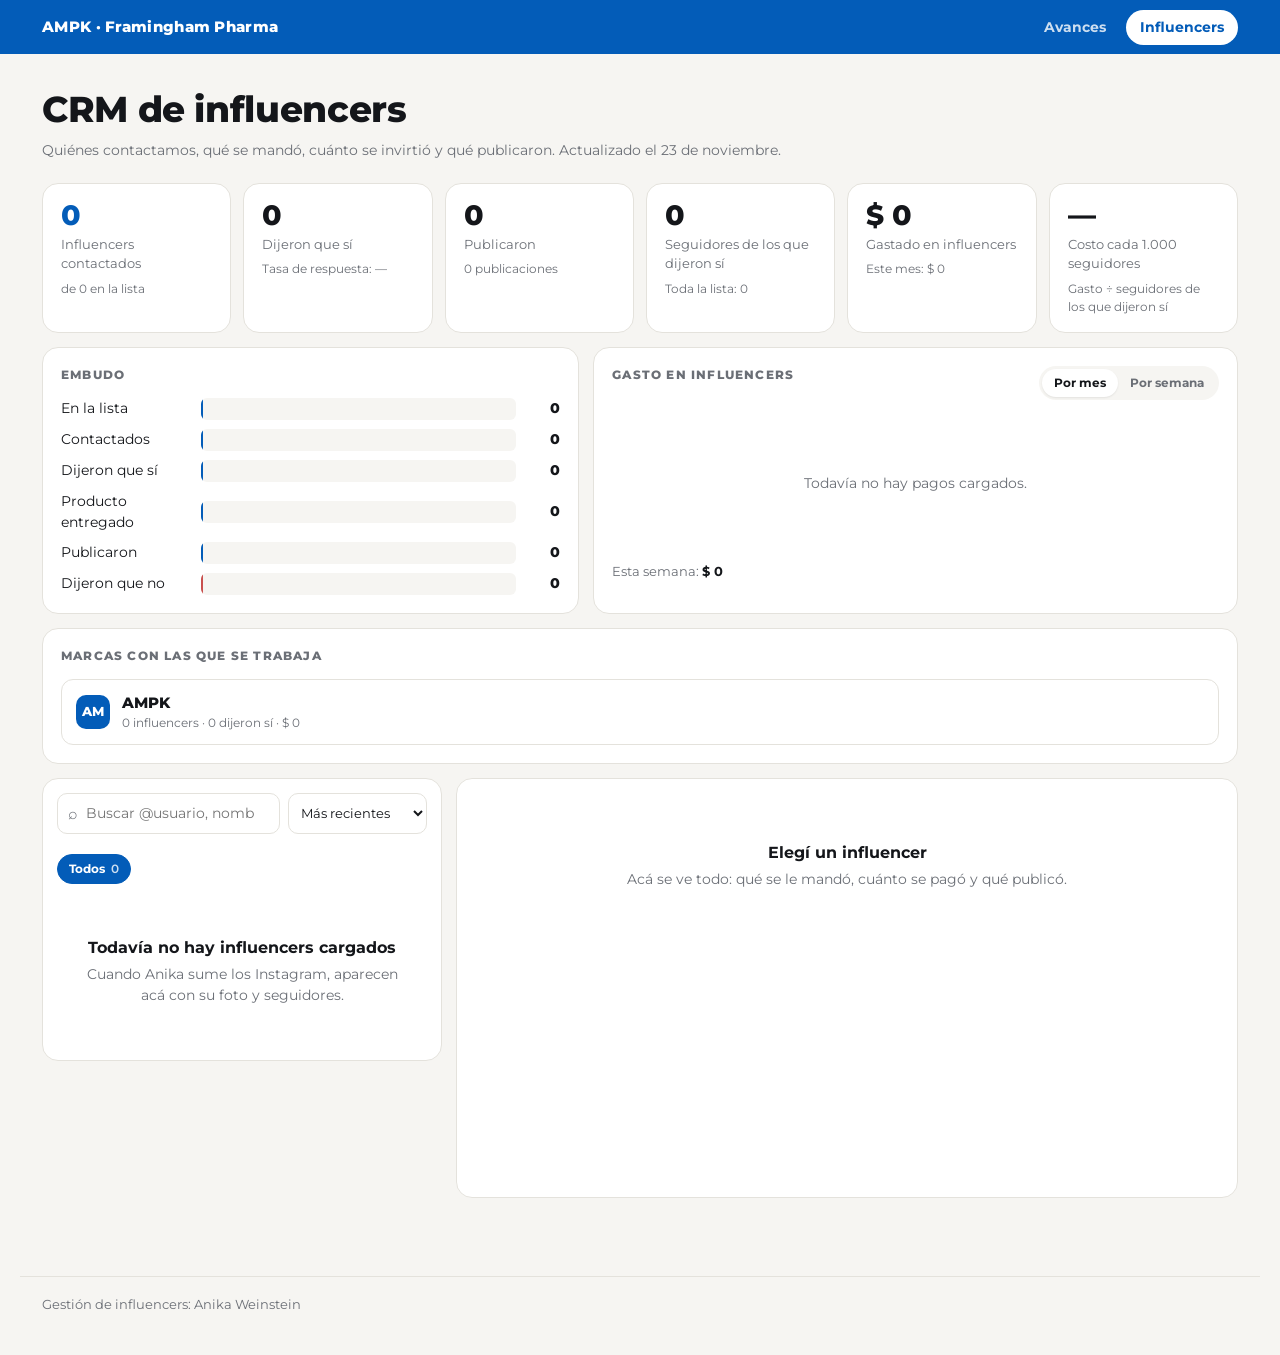
==== influencers.html @ becb15db "Sección CRM de influencers Co-Authored-By: Claude Opus 5.5 <noreply@anthropic.com>" ====
<!doctype html>
<html lang="es">
<head>
<meta charset="utf-8">
<meta name="viewport" content="width=device-width, initial-scale=1">
<title>Influencers</title>
<link rel="preconnect" href="https://fonts.googleapis.com">
<link rel="preconnect" href="https://fonts.gstatic.com" crossorigin>
<link rel="stylesheet" href="estilo.css">
<link rel="stylesheet" href="crm.css">
<script src="datos.js"></script>
</head>
<body class="crm-body">
<nav class="topnav">
  <div class="topnav-in">
    <span class="topnav-brand" id="nav-marca"></span>
    <a href="index.html">Avances</a>
    <a href="influencers.html" class="on" aria-current="page">Influencers</a>
  </div>
</nav>

<main class="crm">
  <header class="crm-head">
    <div>
      <h1>CRM de influencers</h1>
      <p class="crm-sub" id="crm-sub"></p>
    </div>
  </header>

  <section class="kpis" id="kpis" aria-label="Resumen"></section>

  <section class="funnel-wrap">
    <div class="card funnel-card">
      <h3>Embudo</h3>
      <div class="funnel" id="funnel"></div>
    </div>
    <div class="card spend-card">
      <div class="spend-top">
        <h3>Gasto en influencers</h3>
        <div class="seg" id="spend-seg" role="tablist">
          <button data-v="mes" class="on">Por mes</button>
          <button data-v="semana">Por semana</button>
        </div>
      </div>
      <div class="spend" id="spend"></div>
      <div class="spend-split" id="spend-split"></div>
    </div>
  </section>

  <section class="card marcas-card" id="sec-marcas">
    <h3>Marcas con las que se trabaja</h3>
    <div class="marcas" id="marcas"></div>
  </section>

  <section class="crm-main">
    <div class="list-col card">
      <div class="list-tools">
        <label class="search"><span aria-hidden="true">⌕</span>
          <input id="q" type="search" placeholder="Buscar @usuario, nombre, ciudad…" autocomplete="off">
        </label>
        <select id="orden" aria-label="Ordenar">
          <option value="reciente">Más recientes</option>
          <option value="seguidores">Más seguidores</option>
          <option value="gasto">Más gasto</option>
        </select>
      </div>
      <div class="chips" id="chips-marca"></div>
      <div class="chips" id="chips-estado"></div>
      <ul class="ilist" id="ilist"></ul>
    </div>
    <aside class="detail card" id="detail" aria-live="polite"></aside>
  </section>
</main>

<footer class="crm-foot" id="pie"></footer>
<script src="crm.js"></script>
</body>
</html>
---- estilo.css ----
:root {
  --marca: #333;
  --acento: #999;
  --tinta: #14161a;
  --fondo: #f6f5f2;
  --tarjeta: #ffffff;
  --suave: #6b6f76;
  --linea: #e4e2dc;
  --fuente: system-ui, sans-serif;
}
* { box-sizing: border-box; }
html { -webkit-text-size-adjust: 100%; }
body {
  margin: 0;
  font-family: var(--fuente);
  color: var(--tinta);
  background: var(--fondo);
  line-height: 1.5;
}
.wrap { max-width: 880px; margin: 0 auto; padding: 0 22px; }

/* Encabezado */
.hero {
  background: var(--marca);
  color: #fff;
  padding: 56px 0 44px;
  margin-bottom: 36px;
}
.kicker {
  margin: 0 0 10px;
  font-size: 13px;
  font-weight: 700;
  letter-spacing: .12em;
  text-transform: uppercase;
  color: var(--acento);
}
.hero h1 {
  margin: 0;
  font-size: clamp(32px, 6vw, 52px);
  line-height: 1.05;
  font-weight: 800;
  letter-spacing: -.01em;
}
.sub { margin: 14px 0 0; font-size: 18px; max-width: 46ch; opacity: .92; }
.meta { margin: 22px 0 0; font-size: 13px; opacity: .75; }

/* Secciones */
section { margin-bottom: 44px; }
h2 {
  font-size: 13px;
  font-weight: 800;
  letter-spacing: .12em;
  text-transform: uppercase;
  color: var(--suave);
  margin: 0 0 14px;
  padding-bottom: 8px;
  border-bottom: 2px solid var(--marca);
  display: inline-block;
}

/* Logros (números) */
.stats {
  display: grid;
  grid-template-columns: repeat(auto-fit, minmax(170px, 1fr));
  gap: 12px;
}
.stat {
  background: var(--tarjeta);
  border: 1px solid var(--linea);
  border-radius: 14px;
  padding: 18px 18px 16px;
}
.stat .num {
  font-size: 34px;
  font-weight: 800;
  line-height: 1.05;
  color: var(--marca);
  font-variant-numeric: tabular-nums;
}
.stat .lbl { margin-top: 6px; font-size: 14px; color: var(--suave); }

/* Objetivos */
.goals { display: grid; gap: 12px; }
.goal {
  background: var(--tarjeta);
  border: 1px solid var(--linea);
  border-radius: 14px;
  padding: 16px 18px;
}
.goal-top { display: flex; justify-content: space-between; align-items: baseline; gap: 12px; }
.goal-name { font-weight: 700; font-size: 16px; }
.badge {
  flex-shrink: 0;
  font-size: 12px;
  font-weight: 700;
  padding: 3px 10px;
  border-radius: 99px;
  background: var(--fondo);
  color: var(--suave);
  white-space: nowrap;
}
.badge.hecho { background: var(--marca); color: #fff; }
.badge.curso { background: color-mix(in srgb, var(--marca) 12%, #fff); color: var(--marca); }
.goal-desc { margin: 6px 0 0; font-size: 14px; color: var(--suave); }
.bar { margin-top: 12px; height: 8px; background: var(--fondo); border-radius: 99px; overflow: hidden; }
.bar > span { display: block; height: 100%; background: var(--marca); border-radius: 99px; }

/* Avances (línea de tiempo) */
.timeline { list-style: none; margin: 0; padding: 0; }
.timeline li {
  position: relative;
  padding: 0 0 26px 28px;
  border-left: 2px solid var(--linea);
  margin-left: 6px;
}
.timeline li:last-child { border-left-color: transparent; padding-bottom: 0; }
.timeline li::before {
  content: "";
  position: absolute;
  left: -8px; top: 3px;
  width: 14px; height: 14px;
  border-radius: 50%;
  background: var(--marca);
  border: 3px solid var(--fondo);
}
.t-date { font-size: 13px; font-weight: 700; color: var(--suave); }
.t-title { font-size: 17px; font-weight: 700; margin: 2px 0 4px; }
.t-text { margin: 0; font-size: 15px; color: #3a3d42; }
.t-link {
  display: inline-block;
  margin-top: 8px;
  font-size: 14px;
  font-weight: 700;
  color: var(--marca);
  text-decoration: none;
  border-bottom: 2px solid color-mix(in srgb, var(--marca) 35%, transparent);
}
.t-link:hover { border-bottom-color: var(--marca); }

/* Lo que sigue */
.next { list-style: none; margin: 0; padding: 0; display: grid; gap: 8px; }
.next li {
  background: var(--tarjeta);
  border: 1px solid var(--linea);
  border-radius: 12px;
  padding: 12px 16px 12px 42px;
  position: relative;
  font-size: 15px;
}
.next li::before {
  content: "";
  position: absolute;
  left: 16px; top: 50%;
  width: 12px; height: 12px;
  margin-top: -6px;
  border: 2px solid var(--marca);
  border-radius: 4px;
}

.foot { padding: 20px 22px 48px; font-size: 13px; color: var(--suave); border-top: 1px solid var(--linea); }
.foot a { color: inherit; }

@media (max-width: 520px) {
  .hero { padding: 40px 0 32px; }
  .stat .num { font-size: 28px; }
}
---- crm.css ----
/* ===== CRM de influencers ===== */
.crm-body { background: var(--fondo); }

/* Barra de navegación (compartida con Avances) */
.topnav { background: var(--marca); color: #fff; }
.topnav-in {
  max-width: 1240px; margin: 0 auto; padding: 0 22px;
  display: flex; align-items: center; gap: 6px; min-height: 54px; flex-wrap: wrap;
}
.topnav-brand { font-weight: 800; letter-spacing: .02em; margin-right: auto; font-size: 15px; }
.topnav a {
  color: #fff; text-decoration: none; font-size: 14px; font-weight: 700;
  padding: 7px 14px; border-radius: 99px; opacity: .8;
}
.topnav a:hover { opacity: 1; background: rgba(255,255,255,.12); }
.topnav a.on { opacity: 1; background: #fff; color: var(--marca); }

.crm { max-width: 1240px; margin: 0 auto; padding: 28px 22px 10px; }
.crm-head h1 { margin: 0; font-size: clamp(26px, 4vw, 36px); font-weight: 800; letter-spacing: -.01em; }
.crm-sub { margin: 4px 0 0; color: var(--suave); font-size: 14px; }

.card {
  background: var(--tarjeta); border: 1px solid var(--linea); border-radius: 16px; padding: 18px;
}
.card h3 {
  margin: 0 0 14px; font-size: 12px; font-weight: 800; letter-spacing: .1em;
  text-transform: uppercase; color: var(--suave);
}

/* KPIs */
.kpis {
  display: grid; gap: 12px; margin: 22px 0 14px;
  grid-template-columns: repeat(auto-fit, minmax(150px, 1fr));
}
.kpi { background: var(--tarjeta); border: 1px solid var(--linea); border-radius: 16px; padding: 16px 18px; }
.kpi .k-num { font-size: 28px; font-weight: 800; line-height: 1.1; font-variant-numeric: tabular-nums; }
.kpi .k-lbl { font-size: 13px; color: var(--suave); margin-top: 4px; }
.kpi .k-sub { font-size: 12px; color: var(--suave); margin-top: 6px; }
.kpi.main .k-num { color: var(--marca); }

/* Embudo + gasto */
.funnel-wrap { display: grid; grid-template-columns: 1fr 1.2fr; gap: 14px; margin-bottom: 14px; }
.funnel { display: grid; gap: 9px; }
.f-row { display: grid; grid-template-columns: 130px 1fr 34px; align-items: center; gap: 10px; font-size: 14px; }
.f-bar { height: 22px; background: var(--fondo); border-radius: 6px; overflow: hidden; }
.f-bar span { display: block; height: 100%; border-radius: 6px; background: var(--marca); min-width: 2px; }
.f-num { text-align: right; font-weight: 800; font-variant-numeric: tabular-nums; }

.spend-top { display: flex; justify-content: space-between; align-items: flex-start; gap: 10px; flex-wrap: wrap; }
.seg { display: inline-flex; background: var(--fondo); border-radius: 99px; padding: 3px; }
.seg button {
  border: 0; background: none; font: inherit; font-size: 12px; font-weight: 700; color: var(--suave);
  padding: 5px 12px; border-radius: 99px; cursor: pointer;
}
.seg button.on { background: var(--tarjeta); color: var(--tinta); box-shadow: 0 1px 2px rgba(0,0,0,.08); }
.spend { display: flex; align-items: flex-end; gap: 8px; height: 150px; padding-top: 18px; overflow-x: auto; }
.s-col { flex: 1 0 44px; display: flex; flex-direction: column; align-items: center; justify-content: flex-end; height: 100%; gap: 6px; }
.s-val { font-size: 11px; font-weight: 700; color: var(--suave); white-space: nowrap; font-variant-numeric: tabular-nums; }
.s-bar { width: 100%; max-width: 46px; background: var(--marca); border-radius: 6px 6px 2px 2px; min-height: 2px; }
.s-bar.cur { background: var(--acento-fuerte, var(--marca)); outline: 2px solid color-mix(in srgb, var(--marca) 30%, transparent); outline-offset: 2px; }
.s-lbl { font-size: 11px; color: var(--suave); white-space: nowrap; }
.spend-split { display: flex; gap: 16px; flex-wrap: wrap; margin-top: 12px; font-size: 13px; color: var(--suave); }
.spend-split b { color: var(--tinta); }
.empty-mini { color: var(--suave); font-size: 14px; align-self: center; margin: auto; }

/* Marcas */
.marcas-card { margin-bottom: 14px; }
.marcas { display: grid; gap: 10px; grid-template-columns: repeat(auto-fit, minmax(220px, 1fr)); }
.marca { border: 1px solid var(--linea); border-radius: 12px; padding: 12px 14px; display: flex; gap: 12px; align-items: center; }
.marca-dot { width: 34px; height: 34px; border-radius: 10px; flex-shrink: 0; display: grid; place-items: center; color: #fff; font-weight: 800; font-size: 13px; }
.marca-name { font-weight: 800; font-size: 15px; }
.marca-meta { font-size: 12px; color: var(--suave); }

/* Lista + detalle */
.crm-main { display: grid; grid-template-columns: 400px 1fr; gap: 14px; align-items: start; }
.list-col { padding: 14px; }
.list-tools { display: flex; gap: 8px; }
.search {
  flex: 1; display: flex; align-items: center; gap: 8px; border: 1px solid var(--linea);
  border-radius: 10px; padding: 0 10px; background: var(--tarjeta); color: var(--suave);
}
.search input { border: 0; outline: 0; font: inherit; font-size: 14px; padding: 9px 0; width: 100%; background: none; color: var(--tinta); }
.search:focus-within { border-color: var(--marca); }
#orden { border: 1px solid var(--linea); border-radius: 10px; font: inherit; font-size: 13px; padding: 0 8px; background: var(--tarjeta); color: var(--tinta); }
.chips { display: flex; gap: 6px; flex-wrap: wrap; margin-top: 10px; }
.chip {
  border: 1px solid var(--linea); background: var(--tarjeta); border-radius: 99px; font: inherit;
  font-size: 12px; font-weight: 700; padding: 5px 11px; cursor: pointer; color: var(--tinta);
  display: inline-flex; align-items: center; gap: 6px;
}
.chip .c-n { color: var(--suave); font-weight: 600; }
.chip.on { background: var(--marca); border-color: var(--marca); color: #fff; }
.chip.on .c-n { color: rgba(255,255,255,.8); }
.chip i { width: 8px; height: 8px; border-radius: 50%; display: inline-block; }

.ilist { list-style: none; margin: 12px 0 0; padding: 0; display: grid; gap: 6px; max-height: 760px; overflow-y: auto; }
.irow {
  display: grid; grid-template-columns: 44px 1fr auto; gap: 12px; align-items: center;
  padding: 10px; border-radius: 12px; cursor: pointer; border: 1px solid transparent;
}
.irow:hover { background: var(--fondo); }
.irow.on { background: color-mix(in srgb, var(--marca) 8%, #fff); border-color: color-mix(in srgb, var(--marca) 30%, #fff); }
.irow:focus-visible { outline: 2px solid var(--marca); outline-offset: 1px; }
.i-name { font-weight: 700; font-size: 14px; overflow: hidden; text-overflow: ellipsis; white-space: nowrap; }
.i-meta { font-size: 12px; color: var(--suave); display: flex; gap: 6px; align-items: center; flex-wrap: wrap; }
.i-meta i { width: 7px; height: 7px; border-radius: 50%; display: inline-block; }
.empty { text-align: center; padding: 40px 16px; color: var(--suave); font-size: 14px; }
.empty b { display: block; color: var(--tinta); font-size: 16px; margin-bottom: 4px; }

/* Foto / avatar */
.av {
  width: 44px; height: 44px; border-radius: 50%; overflow: hidden; flex-shrink: 0;
  display: grid; place-items: center; color: #fff; font-weight: 800; font-size: 15px;
  background: var(--marca); position: relative;
}
.av img { width: 100%; height: 100%; object-fit: cover; position: absolute; inset: 0; }
.av.big { width: 84px; height: 84px; font-size: 28px; }

/* Estados */
.st { font-size: 11px; font-weight: 800; padding: 3px 9px; border-radius: 99px; white-space: nowrap; }
.st-por-contactar { background: #eceae4; color: #5b5f66; }
.st-contactado { background: #e3ecfa; color: #1f4f9a; }
.st-acepto { background: #fff1d6; color: #8a5a00; }
.st-entregado { background: #efe4fb; color: #6b3aa8; }
.st-publico { background: #dcf3e4; color: #1d7340; }
.st-no { background: #fbe3e3; color: #a1302f; }

/* Detalle */
.detail { padding: 22px; min-height: 420px; position: sticky; top: 14px; }
.d-head { display: flex; gap: 16px; align-items: center; flex-wrap: wrap; }
.d-name { font-size: 22px; font-weight: 800; margin: 0; display: flex; align-items: center; gap: 10px; flex-wrap: wrap; }
.d-user { color: var(--marca); font-weight: 700; text-decoration: none; font-size: 15px; }
.d-user:hover { text-decoration: underline; }
.d-line { display: flex; gap: 14px; flex-wrap: wrap; font-size: 13px; color: var(--suave); margin-top: 6px; }
.d-grid { display: grid; grid-template-columns: repeat(auto-fit, minmax(150px, 1fr)); gap: 10px; margin-top: 20px; }
.d-box { background: var(--fondo); border-radius: 12px; padding: 12px 14px; }
.d-box .l { font-size: 11px; font-weight: 800; letter-spacing: .08em; text-transform: uppercase; color: var(--suave); }
.d-box .v { font-size: 16px; font-weight: 800; margin-top: 4px; }
.d-box .v small { font-weight: 600; color: var(--suave); font-size: 12px; }
.d-sec { margin-top: 22px; }
.d-sec h4 { margin: 0 0 10px; font-size: 12px; font-weight: 800; letter-spacing: .1em; text-transform: uppercase; color: var(--suave); }
.tags { display: flex; gap: 6px; flex-wrap: wrap; }
.tag { background: var(--fondo); border: 1px solid var(--linea); border-radius: 8px; padding: 4px 10px; font-size: 13px; font-weight: 600; }
.tline { list-style: none; margin: 0; padding: 0; }
.tline li { display: grid; grid-template-columns: 96px 1fr auto; gap: 10px; padding: 9px 0; border-bottom: 1px solid var(--linea); font-size: 14px; align-items: baseline; }
.tline li:last-child { border-bottom: 0; }
.tline .f { color: var(--suave); font-size: 13px; }
.tline .m { font-weight: 800; font-variant-numeric: tabular-nums; }
.tline a { color: var(--marca); font-weight: 700; text-decoration: none; }
.tline a:hover { text-decoration: underline; }
.note { background: var(--fondo); border-radius: 12px; padding: 12px 14px; font-size: 14px; white-space: pre-line; }

.crm-foot { max-width: 1240px; margin: 24px auto 0; padding: 18px 22px 40px; font-size: 13px; color: var(--suave); border-top: 1px solid var(--linea); }

/* Navegación en la página de avances */
.hero-nav { display: flex; gap: 6px; margin-bottom: 22px; }
.hero-nav a { color: #fff; text-decoration: none; font-size: 14px; font-weight: 700; padding: 6px 14px; border-radius: 99px; background: rgba(255,255,255,.14); }
.hero-nav a.on { background: #fff; color: var(--marca); }

@media (max-width: 980px) {
  .funnel-wrap { grid-template-columns: 1fr; }
  .crm-main { grid-template-columns: 1fr; }
  .detail { position: static; }
  .ilist { max-height: none; }
}
@media (max-width: 520px) {
  .crm { padding: 20px 16px 10px; }
  .topnav-in { padding: 0 16px; }
  .f-row { grid-template-columns: 104px 1fr 28px; font-size: 13px; }
  .tline li { grid-template-columns: 80px 1fr; }
  .tline li > :last-child { grid-column: 2; }
  .detail { padding: 16px; }
}
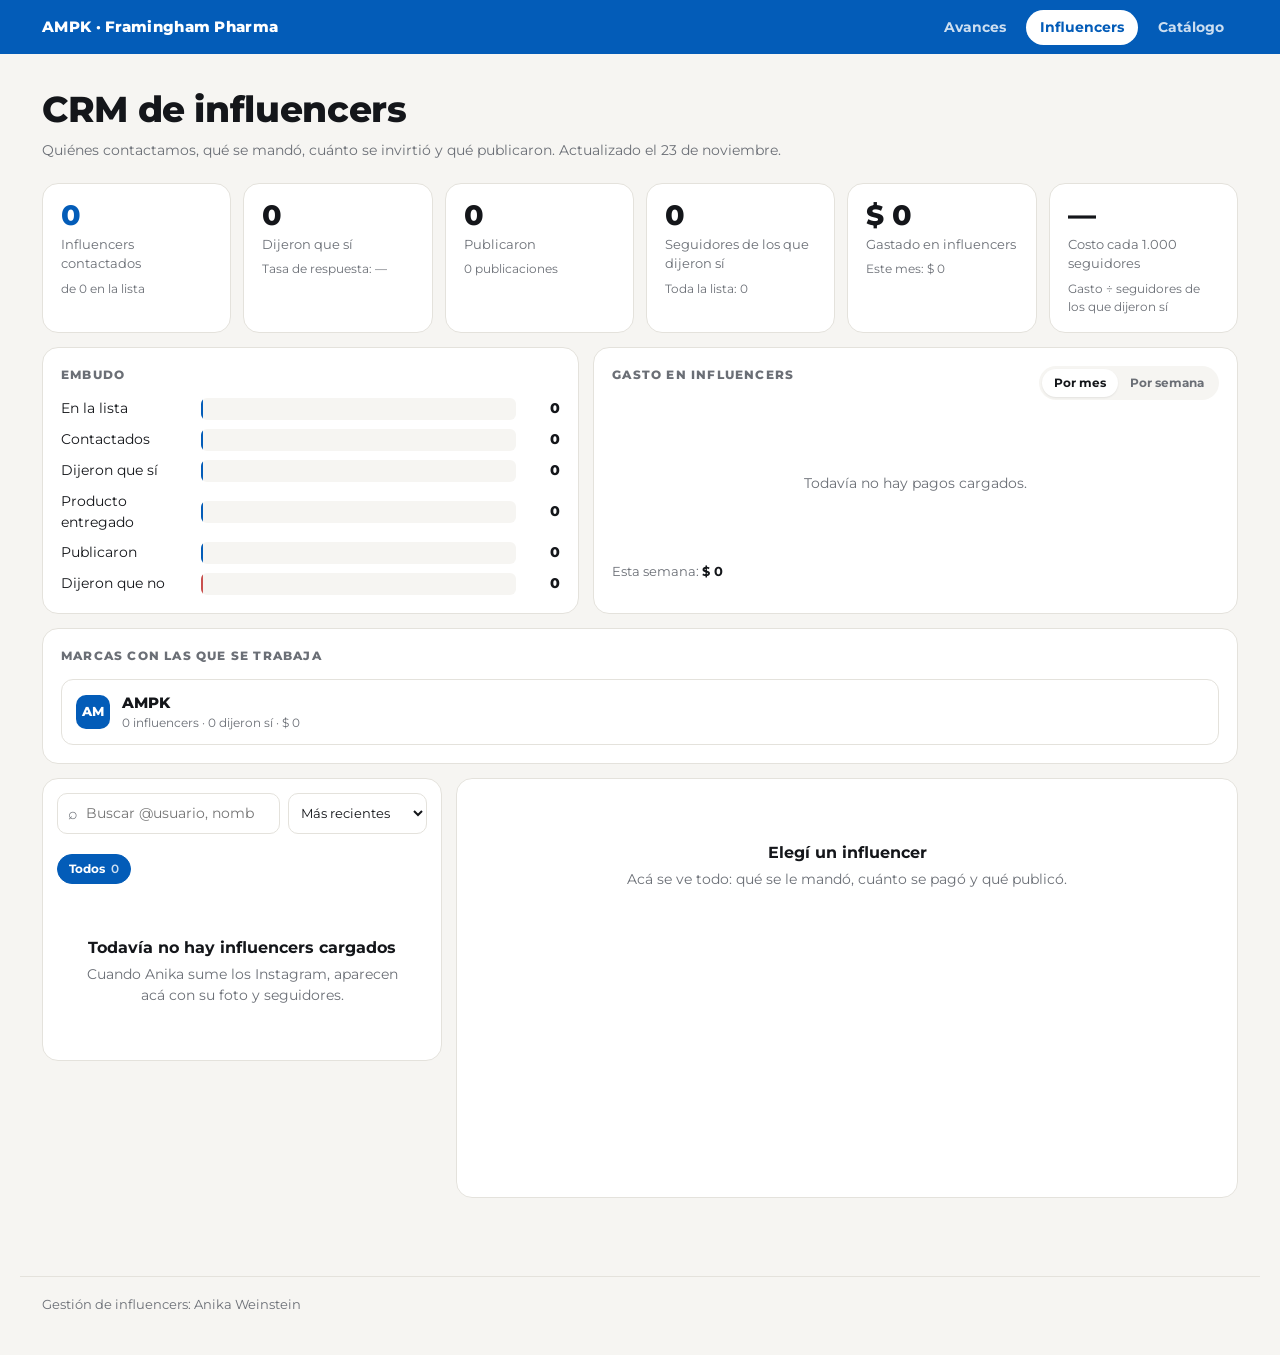
==== commit 72d3a974: "Catálogo de productos para influencers (web + PDF) Co-Authored-By: Claude Opus 5.5 <noreply@anthropi" ====
--- a/influencers.html
+++ b/influencers.html
@@ -16,6 +16,7 @@
     <span class="topnav-brand" id="nav-marca"></span>
     <a href="index.html">Avances</a>
     <a href="influencers.html" class="on" aria-current="page">Influencers</a>
+    <a href="catalogo.html">Catálogo</a>
   </div>
 </nav>
 
